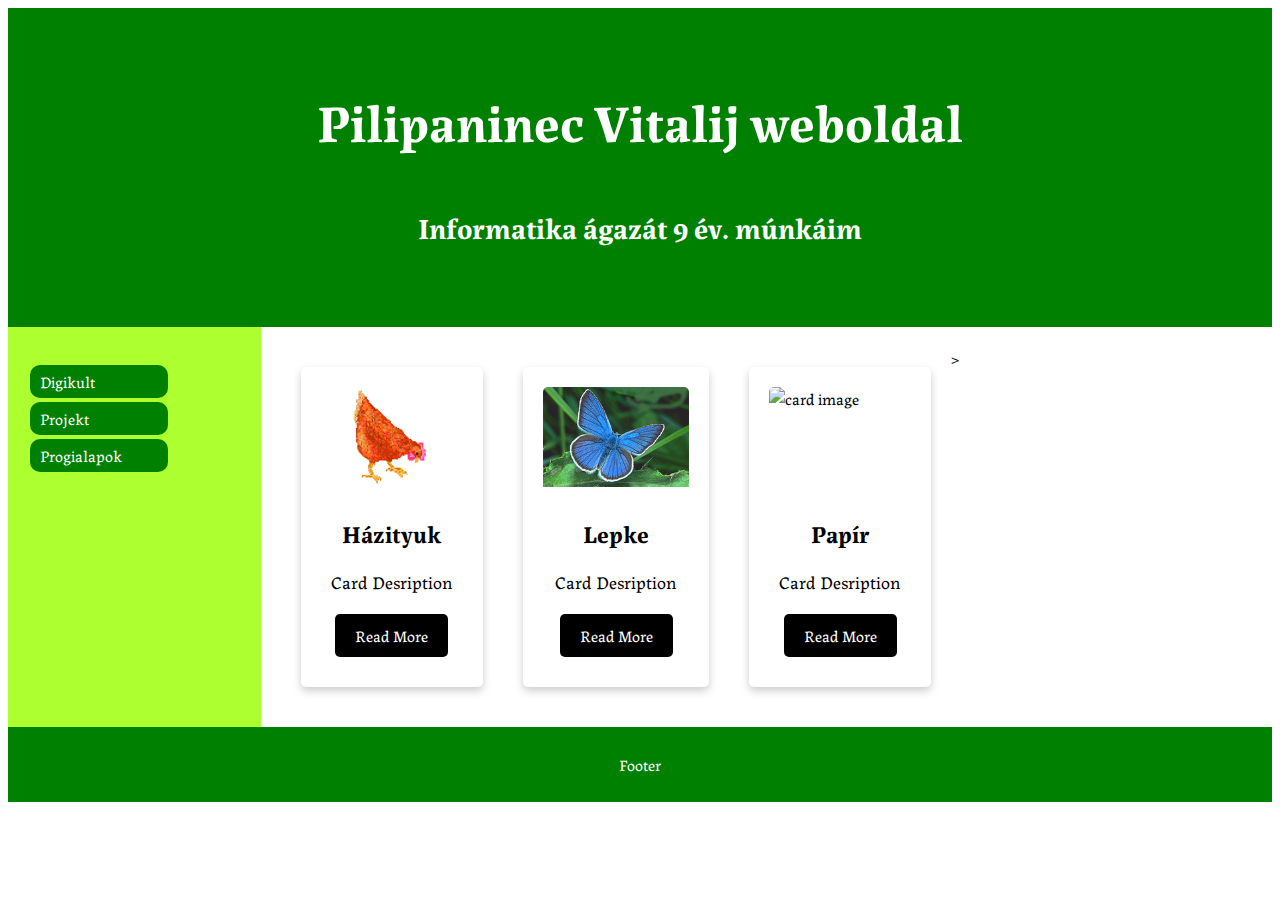
==== index.html @ b6f94a77 "Add files via upload" ====
<!DOCTYPE html>
<html lang="hu">

<head>
    <meta charset="UTF-8">
    <meta http-equiv="X-UA-Compatible" content="IE=edge">
    <meta name="viewport" content="width=device-width, initial-scale=1.0">
    <link rel="stylesheet" href="style.css">
    <title>PV_Honlapja</title>
</head>

<body>
    <link rel="preconnect" href="https://fonts.googleapis.com">
    <link rel="preconnect" href="https://fonts.gstatic.com" crossorigin>
    <link href="https://fonts.googleapis.com/css2?family=Labrada:ital@1&display=swap" rel="stylesheet">
    <header>
        <h2>Pilipaninec Vitalij weboldal</h2>
        <h5>Informatika ágazát 9 év. múnkáim</h5>
    </header>

    <section>
        <nav>
            <ul>
                <li><a href="https://sites.google.com/view/mytasks-pv/" class="btn2">Digikult</a></li>
                <li><a href="https://sites.google.com/view/mytasks-pv/projekt" class="btn2">Projekt</a></li>
                <li><a href="https://sites.google.com/view/mytasks-pv/web" class="btn2">Progialapok</a></li>
            </ul>
        </nav>

        <article>
            <div class="card">
                <img src="kepek/tyuk_kep.gif" alt="card image">
                <div class="card-text">
                    <h2>Házityuk</h2>
                    <p>Card Desription</p>
                    <a href="../WEB_PRG/HÁZITYUK 2/index.html" class="btn">Read More</a>
                </div>
            </div>
            <div class="card">
                <img src="kepek/k2.jpg" alt="card image">
                <div class="card-text">
                    <h2>Lepke</h2>
                    <p>Card Desription</p>
                    <a href="../WEB_PRG/LEPKE/index.html" class="btn">Read More</a>
                </div>
                </div>>
                <div class="card">
                    <img src="../WEB_PRG/Papir/kepek/Cai-lun.png" alt="card image">
                    <div class="card-text">
                        <h2>Papír</h2>
                        <p>Card Desription</p>
                        <a href="../WEB_PRG/Papir/index.html" class="btn">Read More</a>
                    </div>
            </div>
            
        </article>

    </section>

    <footer>
        <p>Footer</p>
    </footer>
</body>

</html>
---- style.css ----
* {
    box-sizing: border-box;
  }
  
  body {
    font-family: 'Labrada', serif;
  }
  
  /* Style the header */
  header {
    background-color: green;
    padding: 30px;
    text-align: center;
    font-size: 35px;
    color: white;
  }
  
  /* Create two columns/boxes that floats next to each other */
  nav {
    float: left;
    width: 20%;
    height: 400px; /* only for demonstration, should be removed */
    background: greenyellow;
    padding: 20px;
  }
  
  /* Style the list inside the menu */
  nav ul {
    list-style-type: none;
    padding: 0;
  }
  
  article {
    float: left;
    padding: 20px;
    width: 80%;
    background-color: white;

  }
  
  /* Clear floats after the columns */
  section::after {
    content: "";
    display: table;
    clear: both;
  }
  
  /* Style the footer */
  footer {
    background-color: green;
    padding: 10px;
    text-align: center;
    color: white;
  }
  
  /* Responsive layout - makes the two columns/boxes stack on top of each other instead of next to each other, on small screens */
  @media (max-width: 600px) {
    nav, article {
      width: 100%;
      height: auto;
    }
}
.card {
  box-shadow: 0 4px 8px 0 rgba(0, 0, 0, 0.2);
  border-radius: 5px;
  padding: 20px;
  background-color: #fff;
  margin: 20px;
  float: left;
}
.card img {
 margin: auto;
 display: block;
  height: 100px;
  border-radius: 5px 5px 0 0;
}
.card-text {
  text-align: center;
  padding: 10px;
}
.card-text h2 {
  font-size: 24px;
  margin-bottom: 10px;
}
.card-text p {
  font-size: 18px;
  margin-bottom: 20px;
}
.btn2 {
  display: inline-block;
  background-color: green;
  color: white;
  padding: 5px 10px;
  border-radius: 10px;
  text-decoration: none;
  transition: background-color 0.3s ease;
  margin: 2px;
  width: 65%;
}
.btn {
  display: inline-block;
  background-color: #000;
  color: #fff;
  padding: 10px 20px;
  border-radius: 5px;
  text-decoration: none;
  transition: background-color 0.3s ease;
}
.btn:hover {
  background-color: #333;
}
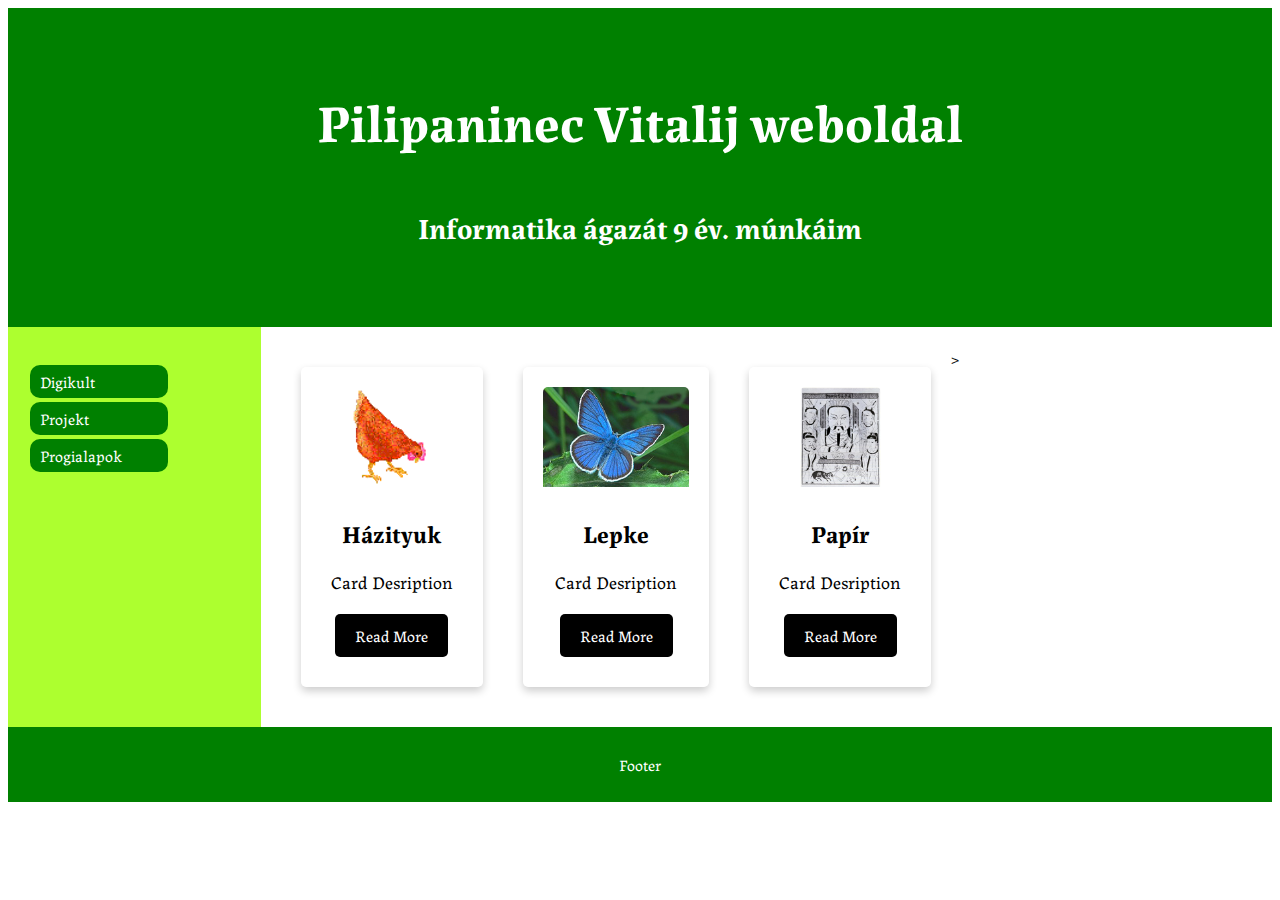
==== commit 320df8f2: "Update index.html" ====
--- a/index.html
+++ b/index.html
@@ -45,7 +45,7 @@
                 </div>
                 </div>>
                 <div class="card">
-                    <img src="../WEB_PRG/Papir/kepek/Cai-lun.png" alt="card image">
+                    <img src="kepek/cai.png" alt="card image">
                     <div class="card-text">
                         <h2>Papír</h2>
                         <p>Card Desription</p>
@@ -62,4 +62,4 @@
     </footer>
 </body>
 
-</html>+</html>
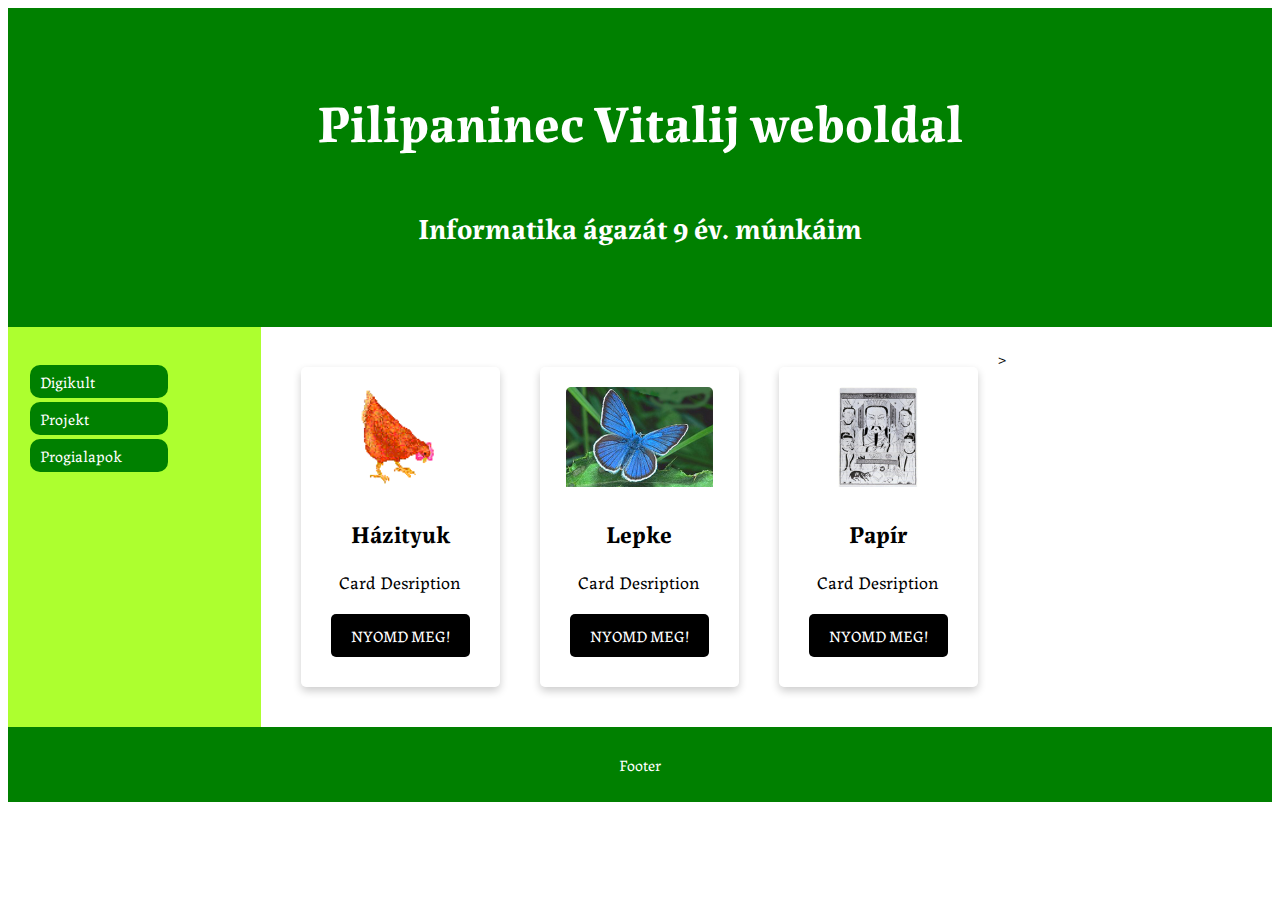
==== commit 22d2e782: "Add files via upload" ====
--- a/index.html
+++ b/index.html
@@ -33,7 +33,7 @@
                 <div class="card-text">
                     <h2>Házityuk</h2>
                     <p>Card Desription</p>
-                    <a href="../WEB_PRG/HÁZITYUK 2/index.html" class="btn">Read More</a>
+                    <a href="hazityuk/index.html" class="btn">NYOMD MEG!</a>
                 </div>
             </div>
             <div class="card">
@@ -41,15 +41,15 @@
                 <div class="card-text">
                     <h2>Lepke</h2>
                     <p>Card Desription</p>
-                    <a href="../WEB_PRG/LEPKE/index.html" class="btn">Read More</a>
+                    <a href="lepke/index.html" class="btn">NYOMD MEG!</a>
                 </div>
                 </div>>
                 <div class="card">
-                    <img src="kepek/cai.png" alt="card image">
+                    <img src="papir/kepek/cai.png" alt="card image">
                     <div class="card-text">
                         <h2>Papír</h2>
                         <p>Card Desription</p>
-                        <a href="../WEB_PRG/Papir/index.html" class="btn">Read More</a>
+                        <a href="papir/index.html" class="btn">NYOMD MEG!</a>
                     </div>
             </div>
             
@@ -62,4 +62,4 @@
     </footer>
 </body>
 
-</html>
+</html>